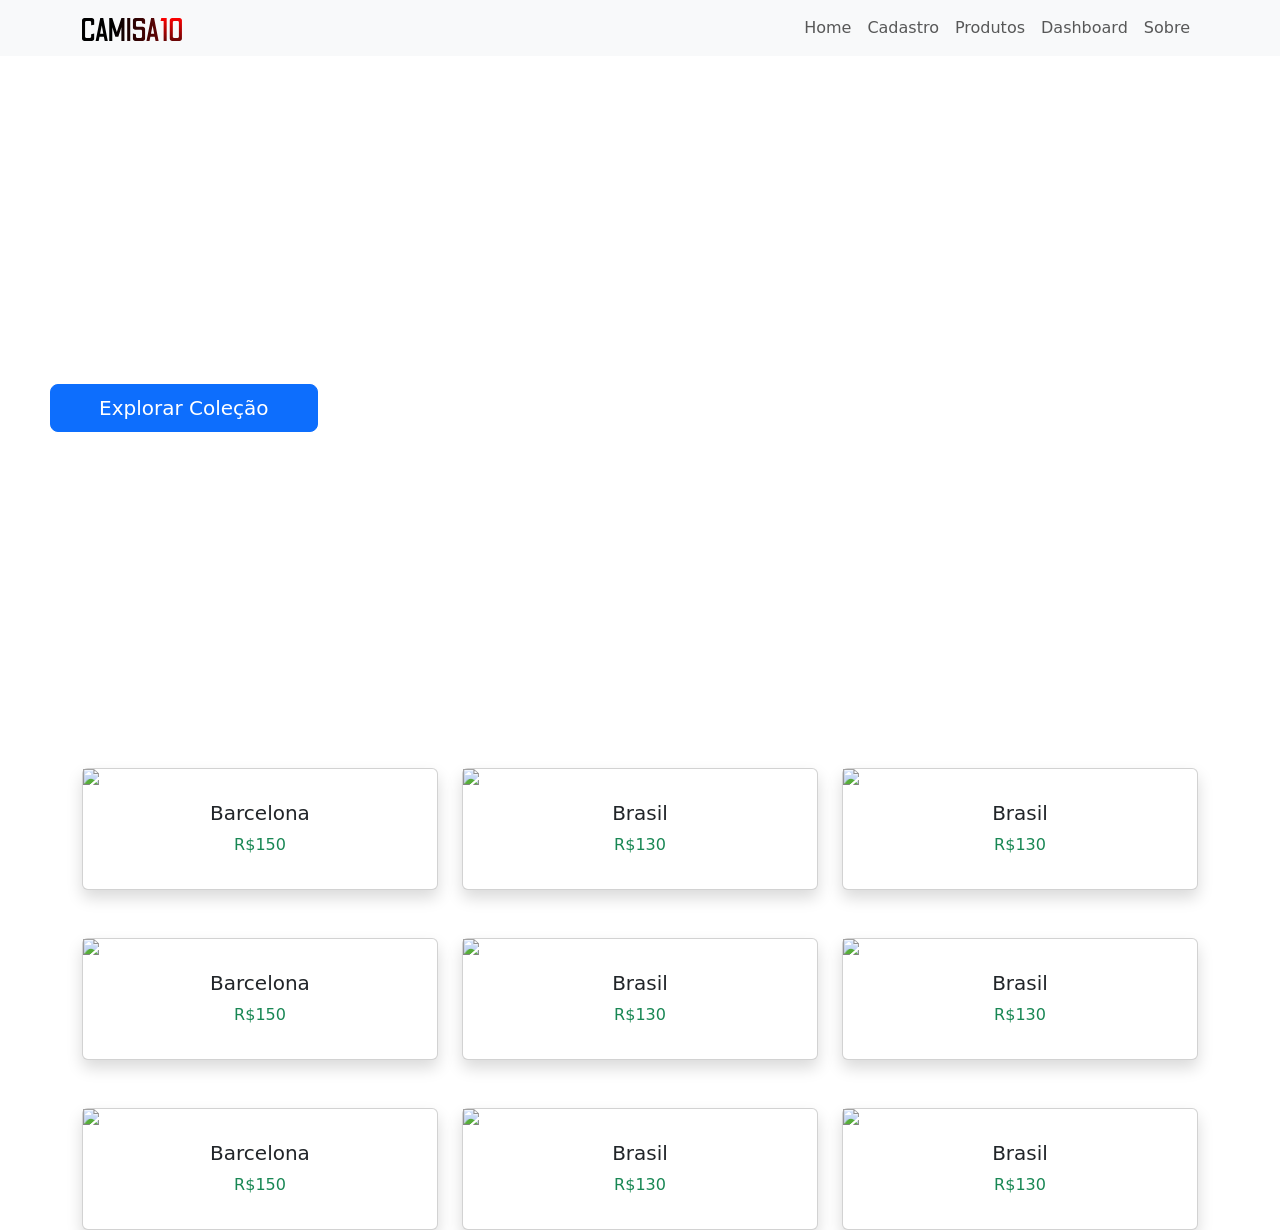
==== index.html @ e9d4b633 "first commit" ====
<!DOCTYPE html>
<html lang="pt-BR">
<head>
    <meta charset="UTF-8">
    <meta name="viewport" content="width=device-width, initial-scale=1.0">
    <title>Camisa10</title>

    <link rel="stylesheet" href="style.css">
    <link href="https://cdn.jsdelivr.net/npm/bootstrap@5.3.0/dist/css/bootstrap.min.css" rel="stylesheet">
</head>
<body>

<nav class="navbar navbar-expand-lg navbar-light bg-light fixed-top">
  <div class="container">
    <a class="navbar-brand" href="index.html"><img src="Imagens/logo.svg" alt=""></a>

    <button class="navbar-toggler" data-bs-toggle="collapse" data-bs-target="#menu">
      <span class="navbar-toggler-icon"></span>
    </button>

    <div id="menu" class="collapse navbar-collapse">
      <ul class="navbar-nav ms-auto">
        <li class="nav-item"><a class="nav-link" href="index.html">Home</a></li>
        <li class="nav-item"><a class="nav-link" href="cadastro.html">Cadastro</a></li>
        <li class="nav-item"><a class="nav-link" href="listagem.html">Produtos</a></li>
        <li class="nav-item"><a class="nav-link" href="dashboard.html">Dashboard</a></li>
        <li class="nav-item"><a class="nav-link" href="sobre.html">Sobre</a></li>
      </ul>
    </div>
  </div>
</nav>

<section class="hero">
  <div class="overlay">
    <h1>Vista o jogo. Domine o estilo</h1>
    <p>Camisas oficiais dos maiores clubes do mundo, direto pra você</p>
    <a href="listagem.html" class="btn btn-primary btn-lg px-5 py-2">Explorar Coleção</a>
  </div>
</section>

<div class="container mt-5">
  <div class="row g-4">

    <div class="col-md-4">
      <div class="card shadow">
        <img src="https://images.tcdn.com.br/img/img_prod/1052037/camisa_barcelona_home_2024_25_vinho_5107_1_d341e920ec46adf8221fdfc56de512dc.jpg">
        <div class="card-body text-center">
          <h5>Barcelona</h5>
          <p class="text-success">R$150</p>
        </div>
      </div>
    </div>

    <div class="col-md-4">
      <div class="card shadow">
        <img src="https://acdn-us.mitiendanube.com/stores/002/322/390/products/camisa-do-brasil-azul-away1-f931ff93c1ec340a0c17652211085465-1024-1024.webp">
        <div class="card-body text-center">
          <h5>Brasil</h5>
          <p class="text-success">R$130</p>
        </div>
      </div>
    </div>

    <div class="col-md-4">
      <div class="card shadow">
        <img src="https://acdn-us.mitiendanube.com/stores/002/322/390/products/camisa-do-brasil-azul-away1-f931ff93c1ec340a0c17652211085465-1024-1024.webp">
        <div class="card-body text-center">
          <h5>Brasil</h5>
          <p class="text-success">R$130</p>
        </div>
      </div>
    </div>

  </div>
</div>

<div class="container mt-5">
  <div class="row g-4">

    <div class="col-md-4">
      <div class="card shadow">
        <img src="https://images.tcdn.com.br/img/img_prod/1052037/camisa_barcelona_home_2024_25_vinho_5107_1_d341e920ec46adf8221fdfc56de512dc.jpg">
        <div class="card-body text-center">
          <h5>Barcelona</h5>
          <p class="text-success">R$150</p>
        </div>
      </div>
    </div>

    <div class="col-md-4">
      <div class="card shadow">
        <img src="https://acdn-us.mitiendanube.com/stores/002/322/390/products/camisa-do-brasil-azul-away1-f931ff93c1ec340a0c17652211085465-1024-1024.webp">
        <div class="card-body text-center">
          <h5>Brasil</h5>
          <p class="text-success">R$130</p>
        </div>
      </div>
    </div>

    <div class="col-md-4">
      <div class="card shadow">
        <img src="https://acdn-us.mitiendanube.com/stores/002/322/390/products/camisa-do-brasil-azul-away1-f931ff93c1ec340a0c17652211085465-1024-1024.webp">
        <div class="card-body text-center">
          <h5>Brasil</h5>
          <p class="text-success">R$130</p>
        </div>
      </div>
    </div>

  </div>
</div>

<div class="container mt-5">
  <div class="row g-4">

    <div class="col-md-4">
      <div class="card shadow">
        <img src="https://images.tcdn.com.br/img/img_prod/1052037/camisa_barcelona_home_2024_25_vinho_5107_1_d341e920ec46adf8221fdfc56de512dc.jpg">
        <div class="card-body text-center">
          <h5>Barcelona</h5>
          <p class="text-success">R$150</p>
        </div>
      </div>
    </div>

    <div class="col-md-4">
      <div class="card shadow">
        <img src="https://acdn-us.mitiendanube.com/stores/002/322/390/products/camisa-do-brasil-azul-away1-f931ff93c1ec340a0c17652211085465-1024-1024.webp">
        <div class="card-body text-center">
          <h5>Brasil</h5>
          <p class="text-success">R$130</p>
        </div>
      </div>
    </div>

    <div class="col-md-4">
      <div class="card shadow">
        <img src="https://acdn-us.mitiendanube.com/stores/002/322/390/products/camisa-do-brasil-azul-away1-f931ff93c1ec340a0c17652211085465-1024-1024.webp">
        <div class="card-body text-center">
          <h5>Brasil</h5>
          <p class="text-success">R$130</p>
        </div>
      </div>
    </div>

  </div>
</div>

<script src="https://cdn.jsdelivr.net/npm/bootstrap@5.3.0/dist/js/bootstrap.bundle.min.js"></script>
</body>
</html>
---- style.css ----
body {
  font-family: Arial, sans-serif;
}


.navbar img{
    width: 100px;
}

/* HERO */
.hero {
  background: url('https://images.unsplash.com/photo-1518091043644-c1d4457512c6') center/cover;
  height: 80vh;
  color: white;
  display: flex;
  align-items: center;
}

.overlay {
  width: 100%;
  padding: 50px;
}

/* CARDS */
.card {
  border: none;
}
.card:hover {
  transform: scale(1.05);
  transition: 0.3s;
}

/* BOTÕES */
.btn {
  border-radius: 20px;
}
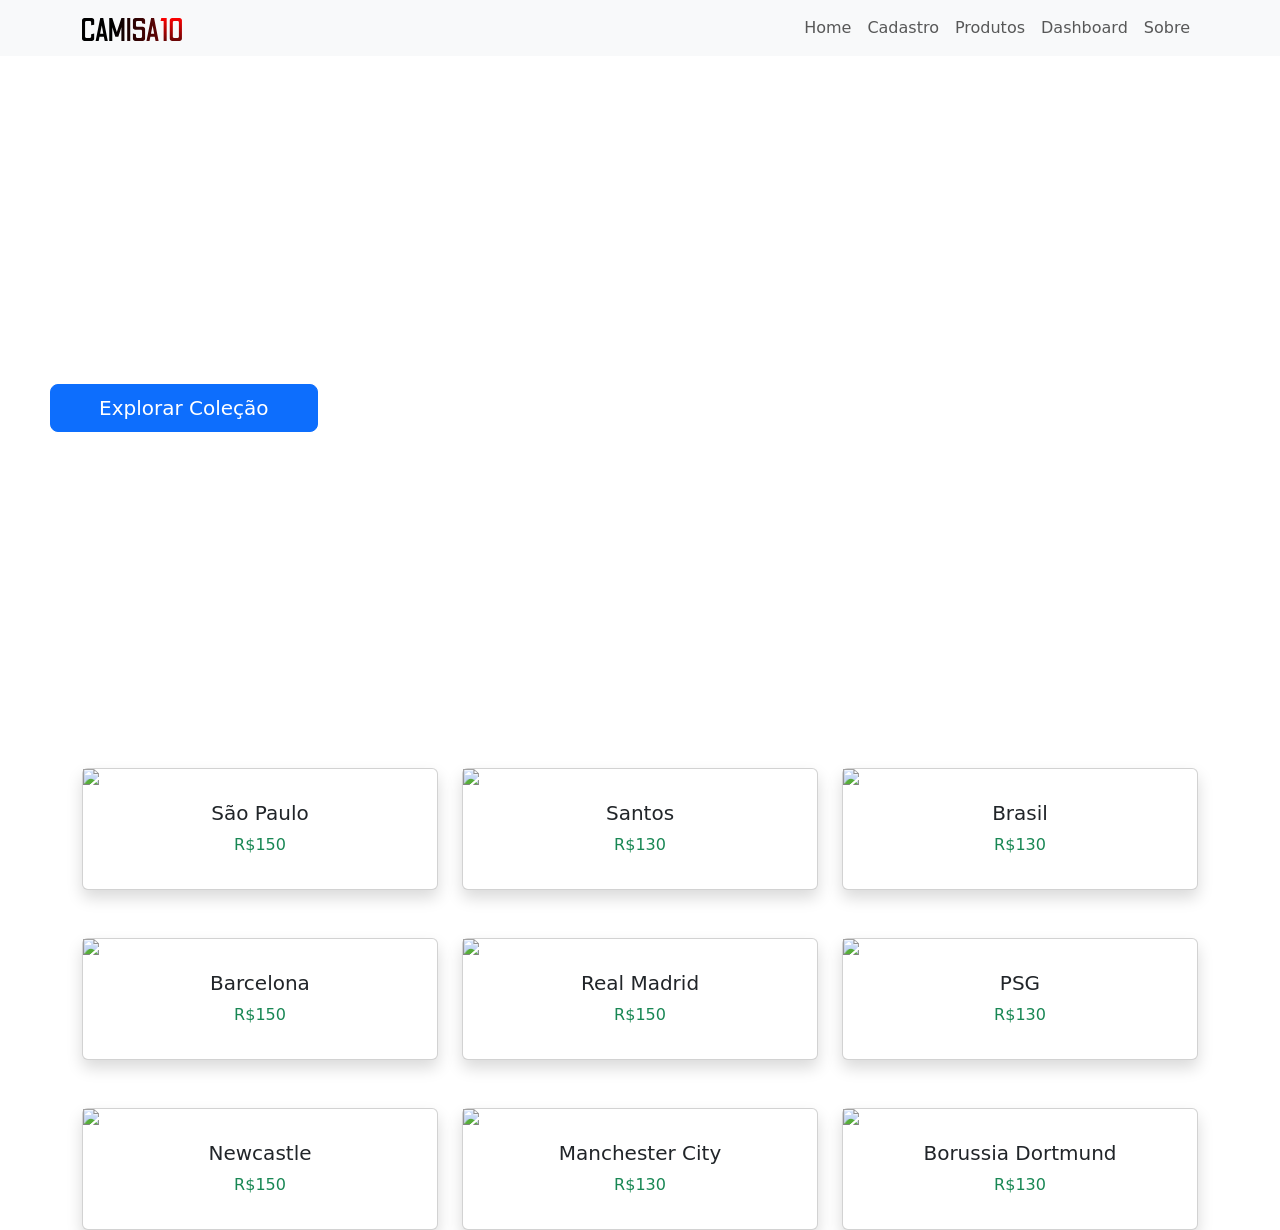
==== commit 7e8598b4: "versão final" ====
--- a/index.html
+++ b/index.html
@@ -43,9 +43,9 @@
 
     <div class="col-md-4">
       <div class="card shadow">
-        <img src="https://images.tcdn.com.br/img/img_prod/1052037/camisa_barcelona_home_2024_25_vinho_5107_1_d341e920ec46adf8221fdfc56de512dc.jpg">
+        <img src="https://acdn-us.mitiendanube.com/stores/002/322/390/products/camisa-sao-paulo-third1-94e65b7c39eb94209317589053145287-1024-1024.webp">
         <div class="card-body text-center">
-          <h5>Barcelona</h5>
+          <h5>São Paulo</h5>
           <p class="text-success">R$150</p>
         </div>
       </div>
@@ -53,9 +53,9 @@
 
     <div class="col-md-4">
       <div class="card shadow">
-        <img src="https://acdn-us.mitiendanube.com/stores/002/322/390/products/camisa-do-brasil-azul-away1-f931ff93c1ec340a0c17652211085465-1024-1024.webp">
+        <img src="https://acdn-us.mitiendanube.com/stores/004/080/153/products/bde52bdd-684cfb0a5716faeda417513648967903-640-0.webp">
         <div class="card-body text-center">
-          <h5>Brasil</h5>
+          <h5>Santos</h5>
           <p class="text-success">R$130</p>
         </div>
       </div>
@@ -79,7 +79,7 @@
 
     <div class="col-md-4">
       <div class="card shadow">
-        <img src="https://images.tcdn.com.br/img/img_prod/1052037/camisa_barcelona_home_2024_25_vinho_5107_1_d341e920ec46adf8221fdfc56de512dc.jpg">
+        <img src="https://acdn-us.mitiendanube.com/stores/002/322/390/products/camisa-barcelona-third1-3e9bb7e312d85f140b17550758912148-1024-1024.webp">
         <div class="card-body text-center">
           <h5>Barcelona</h5>
           <p class="text-success">R$150</p>
@@ -89,19 +89,19 @@
 
     <div class="col-md-4">
       <div class="card shadow">
-        <img src="https://acdn-us.mitiendanube.com/stores/002/322/390/products/camisa-do-brasil-azul-away1-f931ff93c1ec340a0c17652211085465-1024-1024.webp">
+        <img src="https://acdn-us.mitiendanube.com/stores/002/322/390/products/camisa-real-madrid-home-20252026-d1bc7f4bca93bf73d817459593241738-1024-1024.webp">
         <div class="card-body text-center">
-          <h5>Brasil</h5>
-          <p class="text-success">R$130</p>
+          <h5>Real Madrid</h5>
+          <p class="text-success">R$150</p>
         </div>
       </div>
     </div>
 
     <div class="col-md-4">
       <div class="card shadow">
-        <img src="https://acdn-us.mitiendanube.com/stores/002/322/390/products/camisa-do-brasil-azul-away1-f931ff93c1ec340a0c17652211085465-1024-1024.webp">
+        <img src="https://acdn-us.mitiendanube.com/stores/002/322/390/products/camisa-psg-home1-79ff5c52e70b36d20b17488950643302-480-0.webp">
         <div class="card-body text-center">
-          <h5>Brasil</h5>
+          <h5>PSG</h5>
           <p class="text-success">R$130</p>
         </div>
       </div>
@@ -115,9 +115,9 @@
 
     <div class="col-md-4">
       <div class="card shadow">
-        <img src="https://images.tcdn.com.br/img/img_prod/1052037/camisa_barcelona_home_2024_25_vinho_5107_1_d341e920ec46adf8221fdfc56de512dc.jpg">
+        <img src="https://acdn-us.mitiendanube.com/stores/002/322/390/products/camisa-newcastle-home1-3639db51b88424d79317459572048407-1024-1024.webp">
         <div class="card-body text-center">
-          <h5>Barcelona</h5>
+          <h5>Newcastle</h5>
           <p class="text-success">R$150</p>
         </div>
       </div>
@@ -125,9 +125,9 @@
 
     <div class="col-md-4">
       <div class="card shadow">
-        <img src="https://acdn-us.mitiendanube.com/stores/002/322/390/products/camisa-do-brasil-azul-away1-f931ff93c1ec340a0c17652211085465-1024-1024.webp">
+        <img src="https://acdn-us.mitiendanube.com/stores/002/322/390/products/camisa-manchester-city-fourth1-e39a17ec3e3844b99917550763519269-1024-1024.webp">
         <div class="card-body text-center">
-          <h5>Brasil</h5>
+          <h5>Manchester City</h5>
           <p class="text-success">R$130</p>
         </div>
       </div>
@@ -135,9 +135,9 @@
 
     <div class="col-md-4">
       <div class="card shadow">
-        <img src="https://acdn-us.mitiendanube.com/stores/002/322/390/products/camisa-do-brasil-azul-away1-f931ff93c1ec340a0c17652211085465-1024-1024.webp">
+        <img src="https://acdn-us.mitiendanube.com/stores/002/322/390/products/camisa-borussia-dortmund-home1-50ee329a1ae1871ea317706779957311-1024-1024.webp">
         <div class="card-body text-center">
-          <h5>Brasil</h5>
+          <h5>Borussia Dortmund</h5>
           <p class="text-success">R$130</p>
         </div>
       </div>
--- a/style.css
+++ b/style.css
@@ -25,12 +25,13 @@
 .card {
   border: none;
 }
-.card:hover {
-  transform: scale(1.05);
-  transition: 0.3s;
-}
+
 
 /* BOTÕES */
 .btn {
   border-radius: 20px;
+}
+
+td img{
+  width: 40px;
 }
